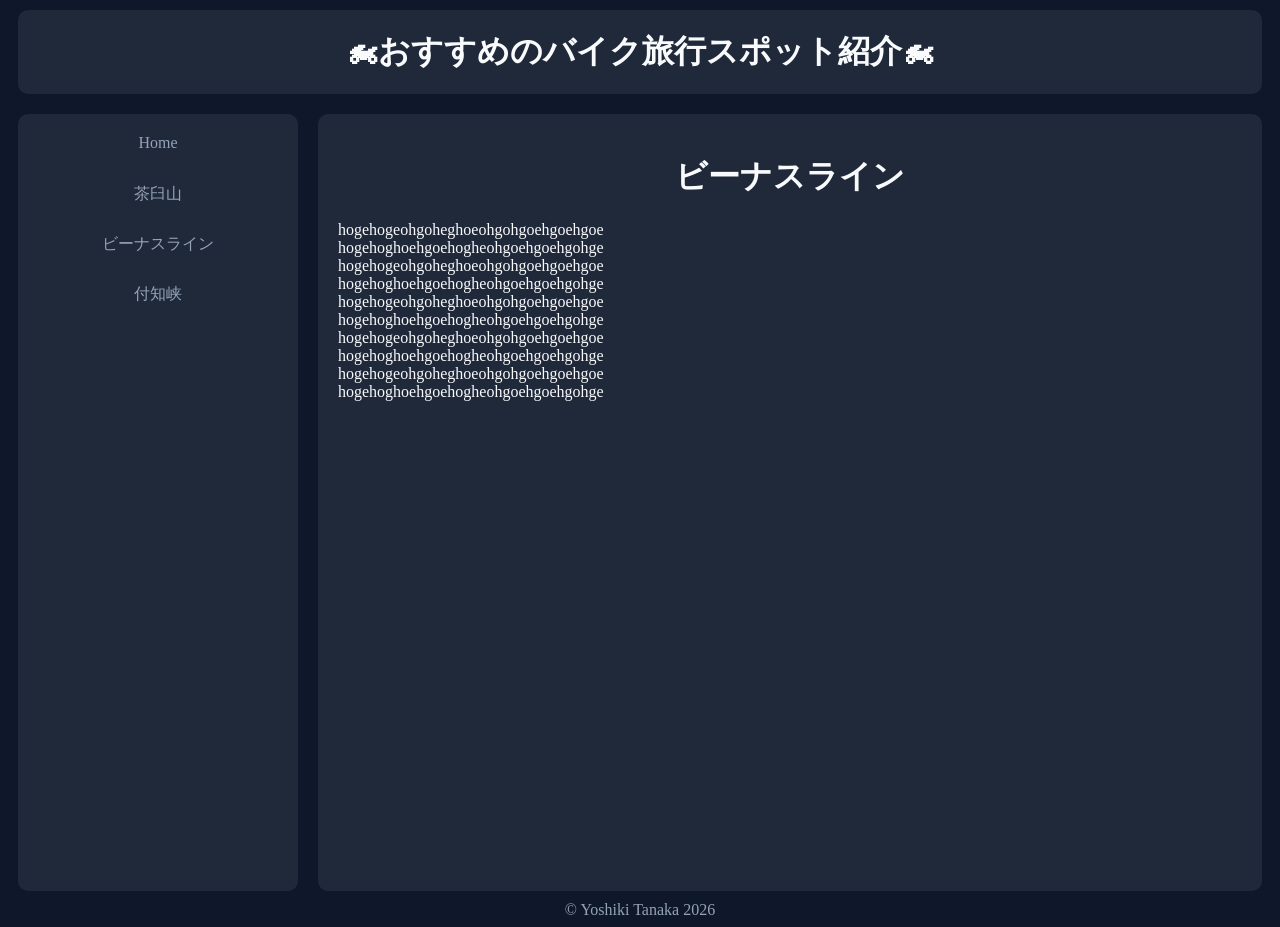
==== html/venus_line.html @ da50d166 "Merge pull request #1 from StdEnku/main card追加" ====
<!DOCTYPE html>
<html>

<head>
    <!-- #region head情報 -->
    <meta charset="UTF-8">
    <meta name="viewport" content="width=device-width, initial-scale=1.0">
    <title>おすすめのバイク旅行スポット紹介 | ビーナスライン</title>

    <link rel="stylesheet" href="../css/base.css">
    <link rel="stylesheet" href="../css/classes.css">
    <!-- #endregion -->
</head>

<body>
    <header>
        <h1 class="card">🏍おすすめのバイク旅行スポット紹介🏍</h1>
    </header>

    <main>
        <div class="sidebar-content-sepalater">
            <!-- #region サイドバー -->
            <div class="sideBar card">
                <ul>
                    <li><a href="../index.html" class="sidebar-item">Home</a></li>
                    <li><a href="./chausuyama.html" class="sidebar-item">茶臼山</a></li>
                    <li><a href="./venus_line.html" class="sidebar-item">ビーナスライン</a></li>
                    <li><a href="./tsukechi.html" class="sidebar-item">付知峡</a></li>
                </ul>
            </div>
            <!-- #endregion -->

            <!-- #region ここからメインコンテンツ -->
            <div><!-- 意味のないdivに見えるかもしれないがsidebar-content-sepalaterの子供は二つまでなのでメインコンテンツはここに入れていく -->
                <div class="card">
                    <h1 class="centerContent">ビーナスライン</h1>
                    <p>
                        hogehogeohgoheghoeohgohgoehgoehgoe<br>
                        hogehoghoehgoehogheohgoehgoehgohge<br>
                        hogehogeohgoheghoeohgohgoehgoehgoe<br>
                        hogehoghoehgoehogheohgoehgoehgohge<br>
                        hogehogeohgoheghoeohgohgoehgoehgoe<br>
                        hogehoghoehgoehogheohgoehgoehgohge<br>
                        hogehogeohgoheghoeohgohgoehgoehgoe<br>
                        hogehoghoehgoehogheohgoehgoehgohge<br>
                        hogehogeohgoheghoeohgohgoehgoehgoe<br>
                        hogehoghoehgoehogheohgoehgoehgohge<br>
                    </p>

                    <div class="centerContent">
                        <iframe  src="https://www.google.com/maps/embed?pb=!1m18!1m12!1m3!1d9750.445594247743!2d138.5134408284659!3d36.67098459516522!2m3!1f0!2f0!3f0!3m2!1i1024!2i768!4f13.1!3m3!1m2!1s0x601df0261f87407d%3A0xa52dcef413281198!2z5qiq5omL5bGx44OJ44Op44Kk44OW44Kk44Oz!5e1!3m2!1sja!2sjp!4v1790312877960!5m2!1sja!2sjp" width="600" height="450" style="border:0;" allowfullscreen="" loading="lazy" referrerpolicy="strict-origin-when-cross-origin"></iframe>
                    </div>
                </div>
            </div>
            <!-- #endregion -->
        </div>
    </main>

    <footer>
        <a href="./license.html">&copy; Yoshiki Tanaka 2026</a>
    </footer>
</body>

</html>
---- css/base.css ----
/* #region 全体設定 */
:root {
    --primary-background: #0F172A;
    --primary-text: #F8FAFC;

    --secondary-background: #2f3847;
    --secondary-text: #94A3B8;

    --card-background: #20293a;
}

* {
    box-sizing: border-box;
}
/* #endregion */

/* #region html */
html {
    background-color: var(--primary-background);
    color: var(--primary-text);
}
/* #endregion */

/* #region header */
header {
    text-align: center;
}
/* #endregion */

/* #region footer */
footer {
    text-align: center;
}
/* #endregion*/

/* #region img */
img {
    max-width: 100%;
    height: auto;
}
/* #endregion */

/* #region a */
a {
    color: var(--secondary-text);
    text-decoration: none;
}

a:visited {
    color: var(--secondary-text);
}

a:hover {
    color: var(--primary-text);
}
/* #endregion */
---- css/classes.css ----
/* #region sidebar */
.sideBar {
    text-align: center;
}

.sideBar ul {
    list-style-type: none;
    padding: 0;
    margin: 0;
}

.sideBar li {
    height: 50px;
}
/* #endregion */

/* #region sidebar-item */
.sidebar-item {
    color: var(--secondary-text);
 
}

.sidebar-item:link {
    color: var(--secondary-text);
    text-decoration: none;
}

.sidebar-item:visited {
    color: var(--secondary-text);
    text-decoration: none;
}

.sidebar-item:active {
    color: var(--secondary-text);
    text-decoration: none;
}

.sidebar-item:hover {
    padding: 15px 25px 15px 25px;
    color: var(--primary-text);
    background-color: var(--secondary-background);
    border-radius: 3px;
    box-shadow: 0px 5px 15px 0px var(--primary-text);
}
/* #endregion */

.sidebar-content-sepalater {
    display: grid;
    grid-template-columns: 300px auto;
}

.split2Items {
    display: grid;
    grid-template-columns: 1fr 1fr;
    gap: 20px;
}

.card {
    background-color: var(--card-background);
    padding: 20px;
    margin: 10px;
    border-radius: 10px;
}

.centerContent {
    text-align: center;
}
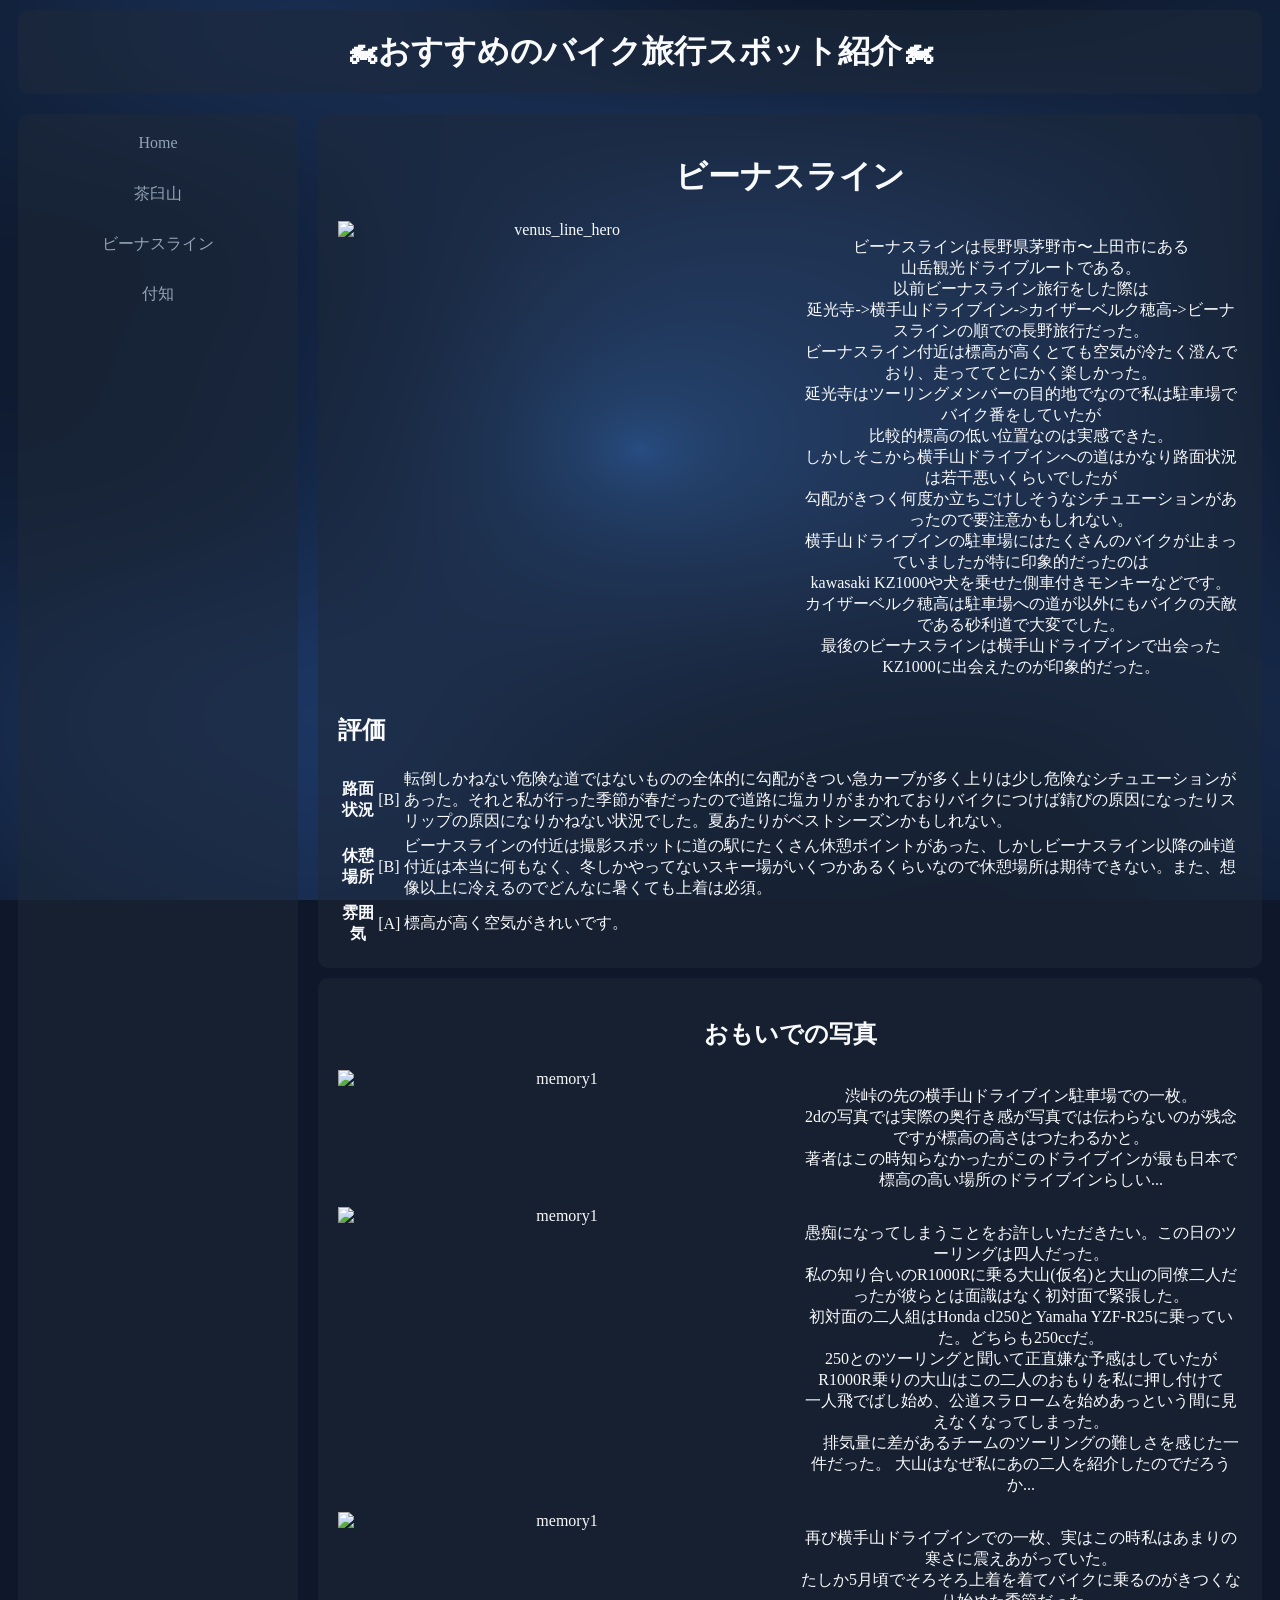
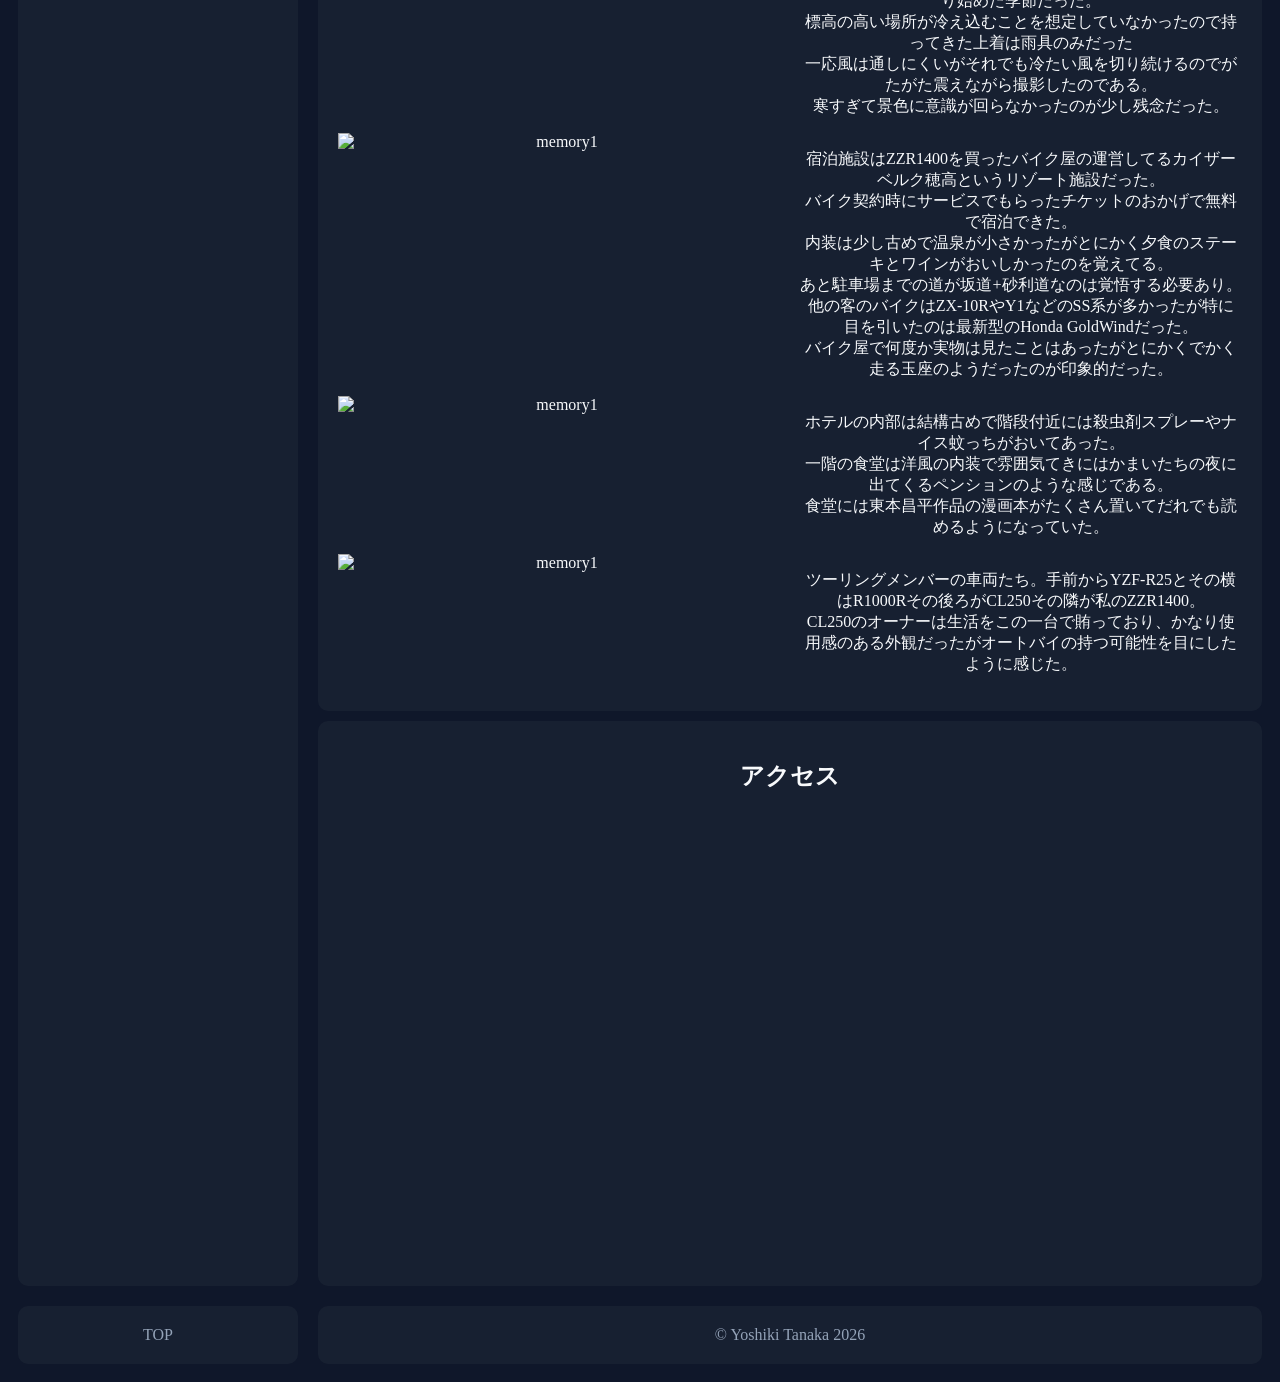
==== commit aea0e2b8: "Merge pull request #7 from StdEnku/main 地図の下にカードがなかったので修正" ====
--- a/html/venus_line.html
+++ b/html/venus_line.html
@@ -9,15 +9,22 @@
 
     <link rel="stylesheet" href="../css/base.css">
     <link rel="stylesheet" href="../css/classes.css">
+
+    <script src="../js/webgl_utils.js" defer></script>
+    <script src="../js/get_my_effect_program.js" defer></script>
+    <script src="../js/canvas_control.js" defer></script>
+    <script src="../js/card_fadein.js" defer></script>
     <!-- #endregion -->
 </head>
 
 <body>
+    <canvas id="bg-canvas"></canvas>
+
     <header>
         <h1 class="card">🏍おすすめのバイク旅行スポット紹介🏍</h1>
     </header>
 
-    <main>
+    <main id="top">
         <div class="sidebar-content-sepalater">
             <!-- #region サイドバー -->
             <div class="sideBar card">
@@ -25,7 +32,7 @@
                     <li><a href="../index.html" class="sidebar-item">Home</a></li>
                     <li><a href="./chausuyama.html" class="sidebar-item">茶臼山</a></li>
                     <li><a href="./venus_line.html" class="sidebar-item">ビーナスライン</a></li>
-                    <li><a href="./tsukechi.html" class="sidebar-item">付知峡</a></li>
+                    <li><a href="./tsukechi.html" class="sidebar-item">付知</a></li>
                 </ul>
             </div>
             <!-- #endregion -->
@@ -34,22 +41,115 @@
             <div><!-- 意味のないdivに見えるかもしれないがsidebar-content-sepalaterの子供は二つまでなのでメインコンテンツはここに入れていく -->
                 <div class="card">
                     <h1 class="centerContent">ビーナスライン</h1>
-                    <p>
-                        hogehogeohgoheghoeohgohgoehgoehgoe<br>
-                        hogehoghoehgoehogheohgoehgoehgohge<br>
-                        hogehogeohgoheghoeohgohgoehgoehgoe<br>
-                        hogehoghoehgoehogheohgoehgoehgohge<br>
-                        hogehogeohgoheghoeohgohgoehgoehgoe<br>
-                        hogehoghoehgoehogheohgoehgoehgohge<br>
-                        hogehogeohgoheghoeohgohgoehgoehgoe<br>
-                        hogehoghoehgoehogheohgoehgoehgohge<br>
-                        hogehogeohgoheghoeohgohgoehgoehgoe<br>
-                        hogehoghoehgoehogheohgoehgoehgohge<br>
-                    </p>
+                    <div class="split2Items centerContent">
+                        <img src="../rsc/02.venus_line/img (17).JPG" alt="venus_line_hero">
+                        <p class="leftText">
+                            ビーナスラインは長野県茅野市〜上田市にある<br>
+                            山岳観光ドライブルートである。<br>
+                            以前ビーナスライン旅行をした際は<br>
+                            延光寺->横手山ドライブイン->カイザーベルク穂高->ビーナスラインの順での長野旅行だった。<br>
+                            ビーナスライン付近は標高が高くとても空気が冷たく澄んでおり、走っててとにかく楽しかった。<br>
+                            延光寺はツーリングメンバーの目的地でなので私は駐車場でバイク番をしていたが<br>
+                            比較的標高の低い位置なのは実感できた。<br>
+                            しかしそこから横手山ドライブインへの道はかなり路面状況は若干悪いくらいでしたが<br>
+                            勾配がきつく何度か立ちごけしそうなシチュエーションがあったので要注意かもしれない。<br>
+                            横手山ドライブインの駐車場にはたくさんのバイクが止まっていましたが特に印象的だったのは<br>
+                            kawasaki KZ1000や犬を乗せた側車付きモンキーなどです。<br>
+                            カイザーベルク穂高は駐車場への道が以外にもバイクの天敵である砂利道で大変でした。<br>
+                            最後のビーナスラインは横手山ドライブインで出会ったKZ1000に出会えたのが印象的だった。
+                        </p>
+                    </div>
 
-                    <div class="centerContent">
-                        <iframe  src="https://www.google.com/maps/embed?pb=!1m18!1m12!1m3!1d9750.445594247743!2d138.5134408284659!3d36.67098459516522!2m3!1f0!2f0!3f0!3m2!1i1024!2i768!4f13.1!3m3!1m2!1s0x601df0261f87407d%3A0xa52dcef413281198!2z5qiq5omL5bGx44OJ44Op44Kk44OW44Kk44Oz!5e1!3m2!1sja!2sjp!4v1790312877960!5m2!1sja!2sjp" width="600" height="450" style="border:0;" allowfullscreen="" loading="lazy" referrerpolicy="strict-origin-when-cross-origin"></iframe>
+                    <h2>評価</h2>
+                    <table>
+                        <tr>
+                            <th>路面状況</th>
+                            <td>[B]</td>
+                            <td>転倒しかねない危険な道ではないものの全体的に勾配がきつい急カーブが多く上りは少し危険なシチュエーションがあった。それと私が行った季節が春だったので道路に塩カリがまかれておりバイクにつけば錆びの原因になったりスリップの原因になりかねない状況でした。夏あたりがベストシーズンかもしれない。</td>
+                        </tr>
+
+                        <tr>
+                            <th>休憩場所</th>
+                            <td>[B]</td>
+                            <td>ビーナスラインの付近は撮影スポットに道の駅にたくさん休憩ポイントがあった、しかしビーナスライン以降の峠道付近は本当に何もなく、冬しかやってないスキー場がいくつかあるくらいなので休憩場所は期待できない。また、想像以上に冷えるのでどんなに暑くても上着は必須。</td>
+                        </tr>
+
+                        <tr>
+                            <th>雰囲気</th>
+                            <td>[A]</td>
+                            <td>標高が高く空気がきれいです。</td>
+                        </tr>
+                    </table>
+                </div>
+
+                <div class="card centerContent">
+                    <h2>おもいでの写真</h2>
+                    <div class="split2Items">
+                        <img src="../rsc/02.venus_line/img (19).JPG" alt="memory1">
+                        <p class="rightText">
+                            渋峠の先の横手山ドライブイン駐車場での一枚。<br>
+                            2dの写真では実際の奥行き感が写真では伝わらないのが残念ですが標高の高さはつたわるかと。<br>
+                            著者はこの時知らなかったがこのドライブインが最も日本で標高の高い場所のドライブインらしい...<br>
+                        </p>
                     </div>
+
+                    <div class="split2Items">
+                        <img src="../rsc/02.venus_line/img (9).JPG" alt="memory1">
+                        <p class="rightText">
+                            愚痴になってしまうことをお許しいただきたい。この日のツーリングは四人だった。<br>
+                            私の知り合いのR1000Rに乗る大山(仮名)と大山の同僚二人だったが彼らとは面識はなく初対面で緊張した。<br>
+                            初対面の二人組はHonda cl250とYamaha YZF-R25に乗っていた。どちらも250ccだ。 <br>
+                            250とのツーリングと聞いて正直嫌な予感はしていたがR1000R乗りの大山はこの二人のおもりを私に押し付けて<br>
+                            一人飛でばし始め、公道スラロームを始めあっという間に見えなくなってしまった。<br>　
+                            排気量に差があるチームのツーリングの難しさを感じた一件だった。
+                            大山はなぜ私にあの二人を紹介したのでだろうか...
+                        </p>
+                    </div>
+
+                    <div class="split2Items">
+                        <img src="../rsc/02.venus_line/img (6).JPG" alt="memory1">
+                        <p class="rightText">
+                            再び横手山ドライブインでの一枚、実はこの時私はあまりの寒さに震えあがっていた。<br>
+                            たしか5月頃でそろそろ上着を着てバイクに乗るのがきつくなり始めた季節だった。<br>
+                            標高の高い場所が冷え込むことを想定していなかったので持ってきた上着は雨具のみだった<br>
+                            一応風は通しにくいがそれでも冷たい風を切り続けるのでがたがた震えながら撮影したのである。<br>
+                            寒すぎて景色に意識が回らなかったのが少し残念だった。
+                        </p>
+                    </div>
+
+                    <div class="split2Items">
+                        <img src="../rsc/02.venus_line/img (15).JPG" alt="memory1">
+                        <p class="rightText">
+                            宿泊施設はZZR1400を買ったバイク屋の運営してるカイザーベルク穂高というリゾート施設だった。<br>
+                            バイク契約時にサービスでもらったチケットのおかげで無料で宿泊できた。<br>
+                            内装は少し古めで温泉が小さかったがとにかく夕食のステーキとワインがおいしかったのを覚えてる。<br>
+                            あと駐車場までの道が坂道+砂利道なのは覚悟する必要あり。<br>
+                            他の客のバイクはZX-10RやY1などのSS系が多かったが特に目を引いたのは最新型のHonda GoldWindだった。<br>
+                            バイク屋で何度か実物は見たことはあったがとにかくでかく走る玉座のようだったのが印象的だった。
+                        </p>
+                    </div>
+
+                    <div class="split2Items">
+                        <img src="../rsc/02.venus_line/img (13).JPG" alt="memory1">
+                        <p class="rightText">
+                            ホテルの内部は結構古めで階段付近には殺虫剤スプレーやナイス蚊っちがおいてあった。<br>
+                            一階の食堂は洋風の内装で雰囲気てきにはかまいたちの夜に出てくるペンションのような感じである。<br>
+                            食堂には東本昌平作品の漫画本がたくさん置いてだれでも読めるようになっていた。<br>
+                        </p>
+                    </div>
+
+                    <div class="split2Items">
+                        <img src="../rsc/02.venus_line/img (7).JPG" alt="memory1">
+                        <p class="rightText">
+                            ツーリングメンバーの車両たち。手前からYZF-R25とその横はR1000Rその後ろがCL250その隣が私のZZR1400。<br>
+                            CL250のオーナーは生活をこの一台で賄っており、かなり使用感のある外観だったがオートバイの持つ可能性を目にしたように感じた。<br>
+                        </p>
+                    </div>
+                </div>
+
+                <div class="card centerContent">
+                    <h2>アクセス</h2>
+                    <iframe  src="https://www.google.com/maps/embed?pb=!1m18!1m12!1m3!1d9750.445594247743!2d138.5134408284659!3d36.67098459516522!2m3!1f0!2f0!3f0!3m2!1i1024!2i768!4f13.1!3m3!1m2!1s0x601df0261f87407d%3A0xa52dcef413281198!2z5qiq5omL5bGx44OJ44Op44Kk44OW44Kk44Oz!5e1!3m2!1sja!2sjp!4v1790312877960!5m2!1sja!2sjp" width="600" height="450" style="border:0;" allowfullscreen="" loading="lazy" referrerpolicy="strict-origin-when-cross-origin"></iframe>
                 </div>
             </div>
             <!-- #endregion -->
@@ -57,7 +157,14 @@
     </main>
 
     <footer>
-        <a href="./license.html">&copy; Yoshiki Tanaka 2026</a>
+        <div class="sidebar-content-sepalater">
+            <div class="card centerContent">
+                <a href="#top" class="sidebar-item">TOP</a>
+            </div>
+            <div class="card centerContent">
+                <a href="./html/license.html" class="sidebar-item">&copy; Yoshiki Tanaka 2026</a>
+            </div>
+        </div>
     </footer>
 </body>
 
--- a/css/base.css
+++ b/css/base.css
@@ -6,7 +6,7 @@
     --secondary-background: #2f3847;
     --secondary-text: #94A3B8;
 
-    --card-background: #20293a;
+    --card-background: #20293a83;
 }
 
 * {
@@ -53,4 +53,14 @@
 a:hover {
     color: var(--primary-text);
 }
-/* #endregion */+/* #endregion */
+
+#bg-canvas {
+    position: fixed;        /* 画面を基準に固定し、スクロールしても追従させる */
+    top: 0;
+    left: 0;
+    width: 100vw;           /* 画面の幅いっぱいに広げる */
+    height: 100vh;          /* 画面の高さいっぱいに広げる */
+    z-index: -1;            /* 他の要素より奥（背後）に配置する */
+    pointer-events: none;
+}
